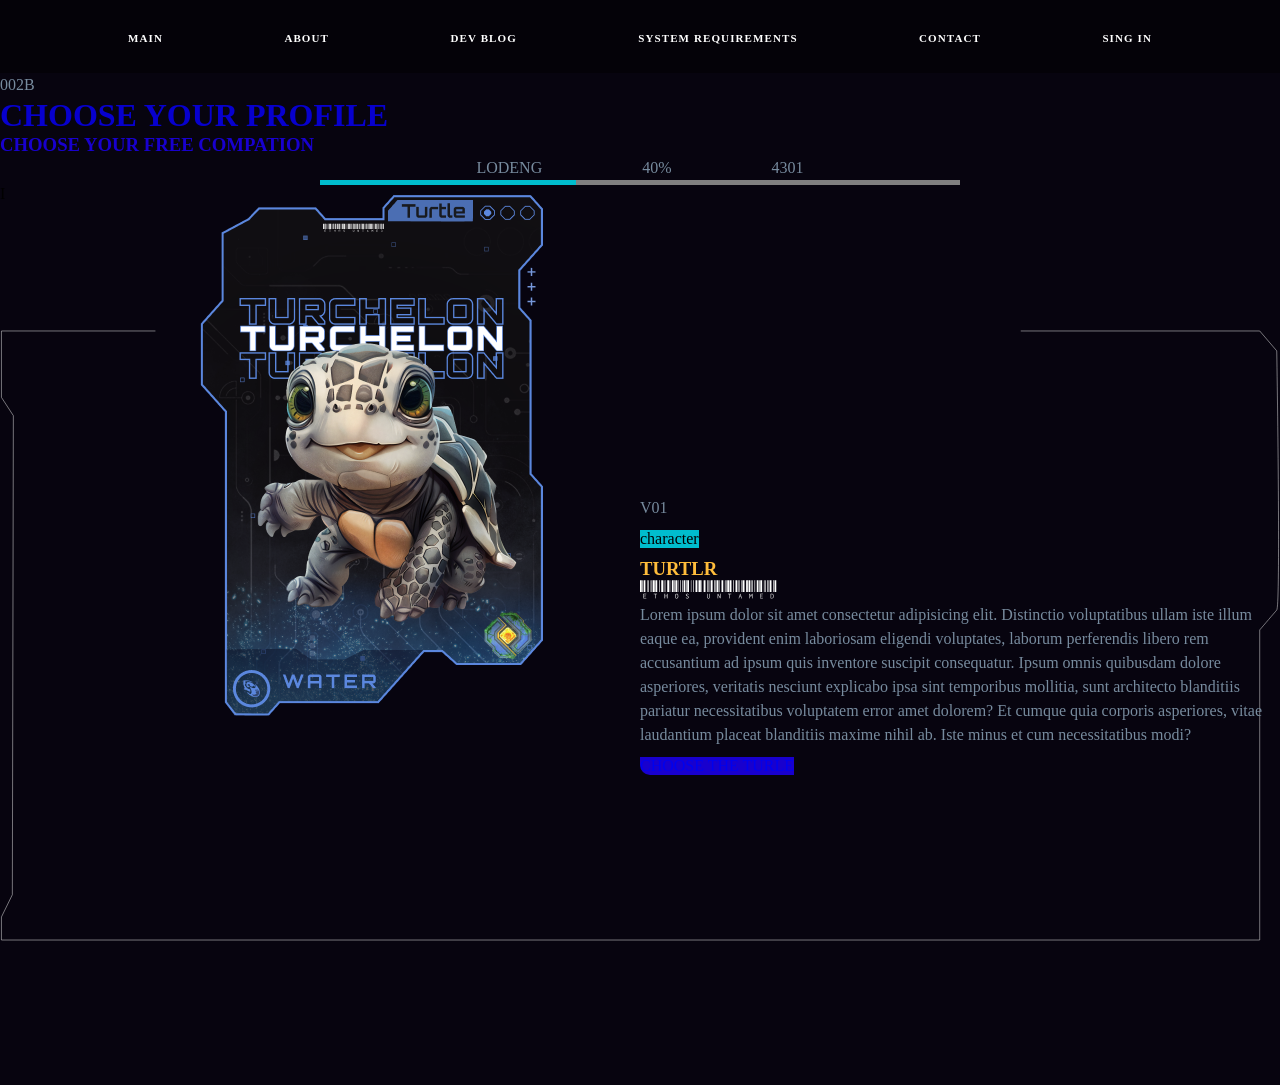
==== about.html @ 755e4f53 "bref 2" ====
<!DOCTYPE html>
<html lang="en">

<head>
    <meta charset="UTF-8">
    <meta http-equiv="X-UA-Compatible" content="IE=edge">
    <meta name="viewport" content="width=device-width, initial-scale=1.0">
    <link href="https://unpkg.com/aos@2.3.1/dist/aos.css" rel="stylesheet">
    <link rel="stylesheet" href="https://cdn.jsdelivr.net/npm/swiper@11/swiper-bundle.min.css" />

    <link rel="stylesheet" href="style.css">
    <title>Ethos</title>
</head>

<body>
    <header>
        <nav>
            <ul class="nav-ul">
                <li class="nav-links"><a href="./index.html">main</a></li>
                <li class="nav-links"><a href="./about.html">about</a></li>
                <li class="nav-links"><a href="./dev-blog.html">dev blog</a></li>
                <li class="nav-links"><a href="./System-requirements.html">System requirements</a></li>
                <li class="nav-links"><a href="./contact.html">Contact</a></li>
                <li class="nav-links"><a href="./sing-in.html">sing in</a></li>
            </ul>
        </nav>
    </header>
    <p class="story">002B</p>
    <h1 class="titre">CHOOSE YOUR PROFILE</h1>
    <h3 class="titre-2">CHOOSE YOUR FREE COMPATION </h3>
    <div class="box-box">
        <div class="linn">
            <p>LODENG</p>
            <p>40%</p>
            <p>4301</p>
        </div>
        <div class="full-line">
            <div class="semi-line"></div>
        </div>
    </div>

    <section>

        <div class="cadre">

        I
            <div class="img-2">
                <img src="assets/img/turchelon.png" alt="une image de free companion">

            </div>
        </div>
        <aside class="box">
            <div class="v01">
                <p>V01</p>
            </div>
            <div id="bottun-character">character</div>
            <div>
                <h1>TURTLR</h1>
                <div class="code-bar"></div>
                <img src="assets/img/ETHOS UNTAMED.png" alt="code bar">

                <p class="text-1">Lorem ipsum dolor sit amet consectetur adipisicing elit. Distinctio voluptatibus
                    ullam iste illum
                    eaque ea, provident enim laboriosam eligendi voluptates, laborum perferendis
                    libero rem accusantium
                    ad ipsum quis inventore suscipit consequatur. Ipsum omnis quibusdam dolore
                    asperiores, veritatis
                    nesciunt explicabo ipsa sint temporibus mollitia, sunt architecto blanditiis
                    pariatur necessitatibus
                    voluptatem error amet dolorem? Et cumque quia corporis asperiores, vitae
                    laudantium placeat
                    blanditiis maxime nihil ab. Iste minus et cum necessitatibus modi?
                </p>

            </div>
            <div class="bottum-dev-blog"><a href="./dev-blog.html">CHOOSE THE TURLE
                </a></div>

        </aside>

    </section>
</body>
---- style.css ----
:root {
    --body: #07040F;
    --text: #FFBD3B;
    --text-secondary: #1d85c7;
    --text-alt: #bebebe;
    --content: #1e1e1e;
    --bg-alt: #212121;
    --sidebar: #272727;
    --border: #434343;
    --text-green: #00ce79;
    --purple: #ab23ff;
    --input: #303030
}


@font-face {
    font-family: Orbitron;
    src: url(assets/Orbitron-VariableFont_wght.ttf) format('truetype')
}

@font-face {
    font-family: 'Blender Pro';
    src: url(assets/BLENDERPRO-BOLD.TTF) format('truetype')
}

* {
    margin: 0;
    padding: 0
}

html {
    margin: 0 !important;
    overflow: auto !important;
    scroll-behavior: smooth;
    position: static;
}

body {
    font-family: Orbitron;
    background-color: var(--body);
    overflow-x: hidden;
    overflow-y: hidden;
    -webkit-font-smoothing: antialiased;
    -moz-osx-font-smoothing: grayscale;
    align-items: center
}

img {
    max-width: 100%;
    height: auto
}

.column {
    display: flex;
    flex-direction: column
}

li {
    list-style: none
}

a {
    text-decoration: none;
    font-family: Hacen
}

h1,
h2,
h3,
h4,
h5,
h6 {
    font-family: Orbitron;
    color: var(--text);
    margin: 0
}

p {
    font-family: Orbitron;
    font-style: normal;
    font-weight: 400;
    line-height: 150%;
    font-size: 1rem;
    color: #778b9e
}

.hero {
    background: url('assets/img/Vector\ 1\ \(6\).svg') no-repeat center, url('assets/img/Group\ 361.png') no-repeat center;
    position: relative;
    width: 100%;
    height: 100vh;
    display: flex;
    align-items: center;
    justify-content: center;
    flex-direction: column;
    gap: 2rem
}

.hero-logo {
    width: 53.5rem;
    height: auto
}

.hero-socials {
    position: absolute;
    display: flex;
    gap: 1rem;
    flex-direction: column;
    left: 6%;
    align-items: center
}

.hero-socials>p {
    writing-mode: vertical-rl;
    text-orientation: mixed;
    color: rgba(255, 255, 255, .8);
    text-align: center;
    font-size: 18.471px;
    font-style: normal;
    font-weight: 400;
    line-height: normal;
    text-transform: uppercase
}

.hero-text>p {
    writing-mode: vertical-rl;
    text-orientation: mixed;
    color: rgba(255, 255, 255, .8);
    text-align: center;
    font-family: Orbitron;
    font-size: 11px;
    font-style: normal;
    font-weight: 600;
    line-height: normal;
    position: absolute;
    top: 9%;
    right: 5%
}

.hero-slogan {
    color: #fff;
    font-family: Orbitron;
    font-size: 24px;
    font-style: normal;
    font-weight: 500;
    line-height: normal;
    text-transform: uppercase;
    position: absolute;
    top: 53%
}

.logo-container {
    display: flex;
    flex-direction: column;
    align-items: center
}

.hero-play-button {
    width: 7.594rem;
    height: 5.031rem;
    background-color: transparent;
    border: 0 solid;
    background-image: url("assets/img/Group\ 361\ \(1\).svg");
    background-repeat: no-repeat;
    z-index: 2;
    background-size: contain;
    clip-path: polygon(0 0, 88.5% 0, 100% 16%, 100% 100%, 11% 100%, 0 83%)
}

.hero-play-button:hover {
    background-color: #778b9e
}

.call-to-action {
    display: flex;
    align-items: center;
    gap: 2rem
}

.cta-button {
    width: 134px;
    height: 49px;
    background: rgba(0, 0, 0, .4);
    color: rgba(255, 255, 255, .82);
    text-align: center;
    font-family: Orbitron;
    font-size: 8.6px;
    font-style: normal;
    font-weight: 800;
    position: relative;
    line-height: normal;
    letter-spacing: .688px;
    text-transform: uppercase;
    z-index: 2;
    border: .5px solid rgba(255, 255, 255, .22)
}

.cta-button::before {
    content: "";
    position: absolute;
    display: inline-block;
    width: 5px;
    height: 5px;
    background-color: rgba(255, 255, 255, .58);
    top: -3%;
    left: -2%
}

.cta-button::after {
    content: "";
    position: absolute;
    display: inline-block;
    width: 5px;
    height: 5px;
    background-color: rgba(255, 255, 255, .58);
    bottom: -3%;
    right: -2%;
    transition: 1s ease-in
}

.cta-button:hover {
    background-color: rgba(217, 217, 217, .21)
}

nav {
    width: 100%;
    height: 73px;
    background-color: rgba(0, 0, 0, .44);
    display: flex;
    align-items: center;
    justify-content: center
}

.nav-ul {
    display: flex;
    width: 80%;
    align-items: center;
    justify-content: space-between;
    color: #fff
}

.nav-links>a {
    color: #fff;
    text-align: right;
    font-family: Orbitron;
    font-size: 11px;
    font-style: normal;
    font-weight: 700;
    line-height: normal;
    letter-spacing: 1.1px;
    text-transform: uppercase
}

.footer-hr {
    width: 100%;
    color: #fff;
    background-color: #fff;
    height: .3px;
    border: none
}

footer {
    width: 100%;
    height: 17.5rem;
    background-color: #07040f;
    display: flex;
    flex-direction: column;
    align-items: center;
    justify-content: center;
    margin-top: 4rem
}

.up-footer {
    display: flex;
    width: 100%;
    flex-direction: column;
    height: 11.063rem;
    align-items: center;
    justify-content: center;
    gap: 1.875rem
}

.stores-wrapper {
    width: 100%;
    display: flex;
    align-items: center;
    justify-content: center;
    gap: 50px;
    flex-wrap: wrap
}

.sub-footer {
    width: 100%;
    height: 5rem;
    display: flex;
    align-items: center;
    justify-content: space-around
}

.terms-socials {
    display: flex;
    align-items: center;
    justify-content: space-around;
    gap: 5rem
}

.rights {
    color: #fff;
    text-align: center;
    font-family: "Blender Pro";
    font-size: 12px;
    font-style: normal;
    font-weight: 700;
    line-height: normal;
    text-transform: uppercase
}

.terms>ul {
    display: flex;
    align-items: center;
    gap: 5rem
}

.terms>ul>li {
    color: #fff;
    text-align: center;
    font-family: "Blender Pro";
    font-size: 12px;
    font-style: normal;
    font-weight: 700;
    line-height: normal;
    text-transform: uppercase
}

.socials {
    display: flex;
    align-items: center;
    gap: 2rem
}

.footer-desc {
    display: flex;
    align-items: center;
    justify-content: center;
    width: 90%
}

.footer-desc>p {
    color: #fff;
    width: 90%;
    text-align: center;
    font-family: "Blender Pro";
    font-size: 8px;
    font-style: normal;
    font-weight: 700;
    line-height: normal;
    text-transform: uppercase
}

.story-wrapper {
    display: flex;
    flex-direction: column;
    width: 100%;
    align-items: center;
    height: 100vh;
    justify-content: space-around;
    background-image: url('assets/img/Group\ 365\ \(1\).png');
    background-repeat: no-repeat;
    background-size: 100% 150%;
    object-fit: contain
}

.story-cointainer {
    display: flex;
    width: 90%;
    align-items: center;
    justify-content: space-around
}

.story-column {
    display: flex;
    flex-direction: column;
    align-items: flex-start
}

.story-content {
    margin-left: 2rem;
    display: flex;
    flex-direction: column;
    width: 25.688rem;
    height: 16.625rem;
    margin-top: 2rem;
    gap: 1rem
}

.story-title>h1 {
    color: #fff;
    text-align: center;
    font-family: Orbitron;
    font-size: 48px;
    font-style: normal;
    font-weight: 400;
    line-height: normal;
    letter-spacing: 3.84px;
    text-transform: uppercase
}

.story-slider {
    width: 34.375rem
}

.swiper-slide{
    display: flex;
    justify-content: center;
}

.story-slogan {
    position: relative
}

.story-pagination {
    color: #537dd8;
    font-family: "Blender Pro";
    font-size: 13px;
    font-style:normal;
    font-weight: 700;
    line-height: normal;
    text-transform: uppercase
}

.story-pagination::before {
    content: "";
    width: 6px;
    height: 6px;
    background-color: #537dd8;
    display: inline-block;
    margin-right: .3rem;
    margin-bottom: .09rem
}

mark {
    background-color: #537dd8;
    color: #fff
}

.story-slogan>svg {
    position: absolute;
    right: 0;
    bottom: 0
}

.story-slogan>h2 {
    width: 16.813rem;
    color: #fff;
    font-family: "Blender Pro";
    font-size: 20px;
    font-style: normal;
    font-weight: 700;
    line-height: normal;
    text-transform: uppercase
}

.story-p {
    color: #fff;
    font-family: Orbitron;
    font-size: 12px;
    font-style: normal;
    font-weight: 700;
    line-height: 189%;
    text-transform: capitalize
}

.story-button {
    position: relative;
    width: 134px;
    height: 49px;
    background: rgba(83, 125, 216, .12);
    color: rgba(255, 255, 255, .82);
    text-align: center;
    font-family: Orbitron;
    font-size: 8.5px;
    font-style: normal;
    font-weight: 800;
    line-height: normal;
    letter-spacing: .68px;
    border: none;
    text-transform: uppercase
}

.story-button::before {
    content: "";
    position: absolute;
    display: inline-block;
    width: 5px;
    height: 5px;
    background-color: rgba(255, 255, 255, .58);
    top: -3%;
    left: -2%
}

.story-button::after {
    content: "";
    position: absolute;
    display: inline-block;
    width: 5px;
    height: 5px;
    background-color: rgba(255, 255, 255, .58);
    bottom: -3%;
    right: -2%;
    transition: 1s ease-in
}

.story-button:hover {
    background-color: rgba(83, 125, 216, .25)
}

.story-character {
    width: auto;
    height: auto
}

.teaser-wrapper {
    height: 26.313rem;
    width: 100%;
    display: flex;
    align-items: center;
    justify-content: center;
    background-image: url('assets/img/Frame\ 1\ \(3\).png');
    background-repeat: no-repeat;
    background-size: 100% 100%;
    object-fit: contain
}

.teaser-container {
    display: flex;
    flex-direction: column;
    align-items: center;
    justify-content: center;
    gap: 1rem
}

.teaser-cta>p {
    color: rgba(255, 255, 255, .83);
    font-size: 32px;
    font-style: normal;
    font-weight: 400;
    line-height: normal;
    letter-spacing: 5.76px;
    text-transform: uppercase;
    width: 34.625rem;
    height: auto;
    --s: 20px;
    --t: 1px;
    --g: 10px;
    padding: calc(var(--g) + var(--t));
    outline: var(--t) solid #fff;
    outline-offset: calc(-1*var(--t));
    mask: conic-gradient(at var(--s) var(--s), #0000 75%, #000 0) 0 0/calc(100% - var(--s)) calc(100% - var(--s)), linear-gradient(#000 0 0) content-box;
    transition: .4s
}

.news-papper-wrraper {
    height: 329px;
    width: 100%;
    display: flex;
    align-items: center;
    justify-content: center;
    background-image: url('assets/img/Rectangle\ 117.png');
    background-repeat: no-repeat;
    background-size: 100% 100%;
    object-fit: contain
}

.news-papper-title {
    color: #fff;
    width: 501px;
    text-align: center;
    font-family: Orbitron;
    font-size: 32px;
    font-style: normal;
    font-weight: 700;
    line-height: 120%
}

.profile-setup-wrraper {
    display: flex;
    flex-direction: column;
    align-items: center;
    height: 1198px;
    gap: 106px
}

.profile-setup-cta {
    width: 973.22px;
    margin-top: 88px
}

.profile-setup-cta>p {
    color: rgba(255, 255, 255, .83);
    text-align: center;
    font-family: Orbitron;
    font-size: 30.508px;
    font-style: normal;
    font-weight: 400;
    line-height: normal;
    letter-spacing: 5.492px;
    text-transform: uppercase
}

.profile-setup-cta>p>span {
    color: #fff;
    font-size: 30.508px;
    font-style: normal;
    font-weight: 400;
    line-height: normal;
    letter-spacing: 5.492px;
    text-transform: uppercase;
    background-color: rgba(255, 234, 49, .51)
}

.profile-setup-container {
    display: flex;
    flex-direction: column;
    align-items: flex-start;
    width: 1309px;
    height: 819px
}

.profile-setup-cta::before {
    display: inline-block;
    content: url('assets/img/Group\ 371.png');
    transform: translateY(-1rem) translateX(5%)
}

.profile-setup-cta::after {
    display: inline-block;
    content: url('assets/img/Group\ 371.png');
    transform: translateY(1rem) translateX(5%)
}

.profile-setup-title>h1 {
    width: 553px;
    color: #fff;
    font-family: Orbitron;
    font-size: 40px;
    font-style: normal;
    font-weight: 400;
    line-height: normal;
    text-transform: uppercase
}

.profile-setup-slogan>h1 {
    color: #fff;
    margin-left: 2rem;
    margin-top: .5rem;
    font-family: Orbitron;
    font-size: 14px;
    font-style: normal;
    font-weight: 400;
    line-height: normal;
    text-transform: uppercase
}

.profile-setup-slogan>h1>span {
    color: #000;
    font-size: 14px;
    font-style: normal;
    font-weight: 700;
    line-height: normal;
    text-transform: uppercase;
    background-color: rgba(255, 234, 49, 1);
    clip-path: polygon(0 0, 97% 0, 100% 20%, 100% 100%, 0 100%)
}

.profile-setup-card {
    margin-top: 130px;
    height: 619px;
    position: relative;
    display: flex;
    align-items: center;
    justify-content: space-around
}

.profile-setup-card-shape {
    position: absolute
}

.character-slider {
    width: 40%
}

.character-info {
    width: 50%;
    display: flex;
    flex-direction: column;
    gap: 1rem
}

.character-info-title>h1 {
    color: #fff;
    font-family: Orbitron;
    font-size: 48px;
    font-style: normal;
    font-weight: 400;
    line-height: normal;
    letter-spacing: 3.84px;
    text-transform: uppercase
}

.character-info-title::before {
    content: "";
    display: inline-block;
    width: 123px;
    height: 14.5px;
    background-color: rgba(255, 234, 49, 1);
    clip-path: polygon(0 0, 80% 1%, 100% 100%, 100% 100%, 0 100%)
}

.character-info-title::after {
    display: inline-block;
    content: url('assets/img/ETHOS\ UNTAMED.png')
}

.character-info-text {
    color: #fff;
    font-family: "Blender Pro";
    font-size: 12px;
    font-style: normal;
    font-weight: 700;
    line-height: 189%;
    text-transform: capitalize
}

.character-info-input {
    display: flex;
    gap: 22px
}

.character-info-input>input[type=text] {
    width: 196px;
    height: 29px;
    background-color: transparent;
    border: 1px solid rgba(255, 255, 255, .6)
}

.character-info-button {
    width: 105.841px;
    height: 38.703px;
    background: rgba(255, 234, 49, .28);
    border: none;
    background-image: url(assets/img/Exclude.png);
    background-repeat: no-repeat;
    background-size: 100% 100%
}

.section-number {
    color: #ffea31;
    font-family: "Blender Pro";
    font-size: 13px;
    font-style: normal;
    font-weight: 700;
    line-height: normal;
    text-transform: uppercase
}

.profile-setup-container>.section-number::before {
    content: "";
    width: 6px;
    height: 6px;
    background-color: rgba(255, 234, 49, 1);
    display: inline-block;
    margin-right: .3rem;
    margin-bottom: .09rem
}
.story-1{
    color: #1800ce;
    
}

.cadre{
    position: relative;
     /* display: flex; */
     width: 100%;
}
section{
    height: 100vh;
    background-image: url("./assets/img/Vector\ 47.svg");
    background-position: center;
    background-repeat: no-repeat;
    background-size: contain;
    display: flex;
    border-top: 50px;
    position: relative;
}
aside{
    width: 100%;
}
.titre{
     text-align:left;
     color: #0700ce;
}
#bottun-character{
    background-color:#00bdce;
    background-size: contain;
    width:min-content;

}
.bottum-dev-blog {
    background-color: #1800ce;
    width: max-content;
    border-radius: 0px 0px 0px 10px ;
}
.img-2:hover{
    margin-left: 40px;
    transform: translate(translateX);
}
.img-2 {
    position: absolute;
    top: 100px;
}
.text-1:hover{
    text-decoration: underline;
}
.ligne{
    position: absolute;
    top: 10px;
    left: 400px;
    display: inline-block;
    background-color: #1800ce;
    width: 800px;
    height: 5px;
    justify-content: center;
    top: 20px;
    }
.box{

    display: flex;
    justify-content: center;
    flex-direction: column;
    gap: 10px;
}
.line{
    justify-content: center;
    width: 800px;
    height: 5px;
    background-color: #212121;
}
.linn{
    font-size: xx-large;
    width: min-content;
}
.mots{
    position: relative;
    font-size: xx-large;
    margin-right: 850px;
    margin-left: 200px;
    font-style: italic;
    color:#1800ce;
}
.porcentage{
    font-style: italic ;
    color: #1800ce;
}
.line-1{
    width: 900;
    height: 6px;
    color: #434343;
}
.linn{
    display: flex;
    justify-content: space-evenly;
    gap: 100px;
}
.box-box{
    width: 100%;
    display: flex;
    flex-direction: column;
    align-items: center;
}
.full-line{
    width: 50%;
    height: 5px;
    background-color:grey;

}
.semi-line{
    width: 40%;
    height: 5px;
    background-color:#00bdce;
}
.analyse{
    text-align: center;
}
.analyse{
    display: flex;
    justify-content: center;
    width: 60;
}

.titre-2{
    color: #1800ce;
}
.tittre{
    color: #00bdce;
}
.tiitle{
    color:#110095;
}
.titre-dens-le-cadre{
    font-size: large;
    position: absolute;
    top: 30px;
    left: 150PX;
    color: #1800ce;
    
}
.img-2{
    display: flex;
    flex-direction: column;
    position: absolute;
    top: 10px;
    left: 200px;

}
.deux-images{
    position: absolute;
    bottom: 300px;
    left: 90px;
    display: flex;
    align-content: center;
    gap: 80px;
}
.image-petit{
    width: 200px;
    height: 50px;
}
.dernier-image{
    position: absolute;
    bottom: 100px;
    display: flex;
    left: 200px;
    gap: 200px;
}

.les-images{
    align-items: center;
    height: 100vh;
    gap: 40px;
    display: flex;
    position: absolute;
    left: 240px;
    flex-direction: row;
    
}

.button-1{
    position:absolute;
    bottom: 20px;
    display: flex;
    display: block;
    margin: 20px;
    border: #0030ce;
    padding: 10px;
    display: flex;
    gap: 30px;
    border:2px solid #1800ce;
}
.titreE{
    color:#0030ce;
}

.mon-cadre{
    position: relative;
    left:7%;
    top: 100px; 
}

.pourcentage{
    font-size: xx-large;
    font-family: 'Courier New', Courier, monospace;
    color: blueviolet;
    font-style: italic;
    text-align: center;
}
.lignee-ligne{
    height: 4px;
    width: 500px;
    background-color: #ab23ff;
    margin-left:500px;

}
.titrre{
    position: relative;
    font-size: 20px;
    font-family:'Courier New', Courier, monospace;
    font-weight: 100;
    left: -360px;
    top: 20px;
}

.im-1{
    box-shadow: 12px 15px 20px 12px #ab23ff;
    position: absolute;
    left: 100px;
    top: 40px;
    justify-items: center;
    top: 200px;
    padding-top: 4px  #ab23ff;
    margin: 5px;
    border: 4px  #ab23ff;
}
.im-2{
    box-shadow: 12px 15px 20px 12px #ab23ff;
    position: relative;
    left: -600px;
    top: 200px;
    width:  260px;
    
}
.im-3{
    box-shadow: 12px 15px 20px 12px #ab23ff;
    position: relative;
    left: 100px;

}
.image-im{
    
    box-shadow: 12px 15px 20px 12px #ab23ff;
}


.tableau{
    width: 100vw;
    height: 80vh;
    display: flex;
    flex-direction: row; 
    align-items: center;
    align-content: center;
    justify-content: center;
    margin: 4px;
     border: 3px dotted #0700ce;
     width: 400px;
     height: 500px;
}

.hello .tableau img{
    margin: 10px;
    height: 70px;
    width: 100px;
    border: 5px dotted #eed705;
    


}
.hello{
    display: flex;
    align-items: center;
    justify-content: center;

}
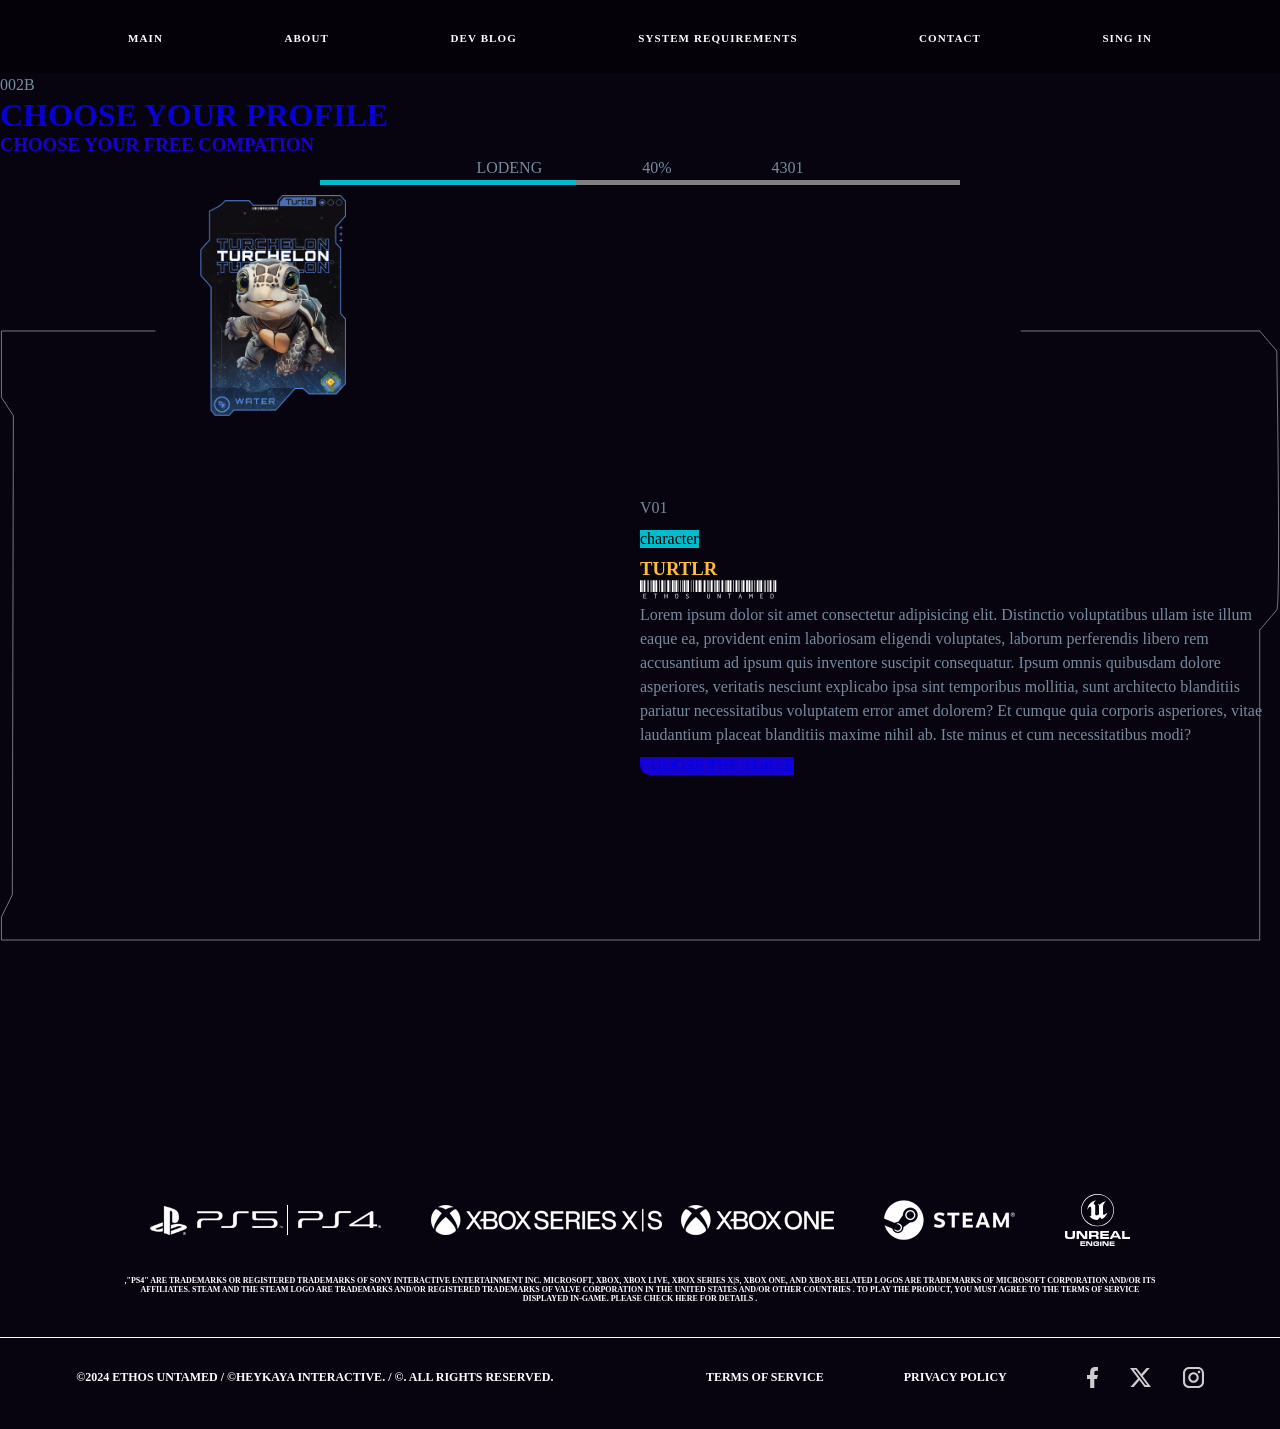
==== commit d0beaf11: "des miodification dans dans  la page dev-blog" ====
--- a/about.html
+++ b/about.html
@@ -42,11 +42,9 @@
     <section>
 
         <div class="cadre">
-
-        I
+            
             <div class="img-2">
                 <img src="assets/img/turchelon.png" alt="une image de free companion">
-
             </div>
         </div>
         <aside class="box">
@@ -79,4 +77,59 @@
         </aside>
 
     </section>
+    <footer>
+        <div class="up-footer">
+            <div class="stores-wrapper">
+                <img src="./assets/img/img_pf_ps 1.svg" alt="">
+                <img src="./assets/img/img_pf_xbox 1.svg" alt="">
+                <img src="./assets/img/img_pf_steam 1.svg" alt="">
+                <svg xmlns="http://www.w3.org/2000/svg" width="65" height="52" viewBox="0 0 65 52" fill="none">
+                    <path
+                        d="M20.428 51.9396H15.3486V47.3736H20.348V48.3849H16.7075V49.1625H20.1535V50.1163H16.7098V50.9027H20.428V51.9396ZM49.6506 51.9396H44.6512V47.446H49.5726V48.4363H45.991V49.2011H49.3825V50.139H45.991V50.9137H49.6506V51.9396ZM27.318 51.9396H25.2603L22.5545 48.5246H22.5281V51.9396H21.1834V47.3736H23.2712L25.9439 50.7928H25.97V47.3736H27.318V51.9396ZM43.6008 51.9396H41.5462L38.8403 48.5246H38.8139V51.9396H37.4631V47.3736H39.551L42.2236 50.7928H42.2497V47.3736H43.6005L43.6008 51.9396ZM31.495 51.998L31.2858 52L31.1271 51.9995L30.974 51.998L30.8267 51.9955L30.6845 51.992L30.5485 51.9876L30.4179 51.9823L30.2928 51.9759L30.1734 51.9684C29.9036 51.955 29.6357 51.9158 29.3736 51.8515C29.1815 51.8046 29.0004 51.7215 28.8407 51.6068C28.7009 51.5 28.591 51.3603 28.5213 51.2007C28.4373 51.0074 28.3838 50.8028 28.3626 50.5938C28.3377 50.3484 28.3245 50.102 28.323 49.8554V49.6162C28.321 49.3324 28.3349 49.0487 28.3646 48.7664C28.3845 48.5564 28.437 48.3505 28.5202 48.1561C28.5912 47.9972 28.7013 47.858 28.8407 47.7512C29.0006 47.6373 29.1821 47.5557 29.3746 47.5114C29.61 47.454 29.85 47.4169 30.0919 47.4002L30.1724 47.3955C30.2118 47.393 30.2519 47.3905 30.2928 47.3886L30.4185 47.3826L30.4832 47.3798L30.6168 47.3751L30.7559 47.3714L30.9004 47.3689L30.9745 47.3677L31.1269 47.3662L31.2848 47.3657H31.4869L31.638 47.3662L31.7835 47.3677L31.9236 47.3701L31.9917 47.3714L32.1237 47.3751L32.2499 47.3798L32.3111 47.3823L32.4294 47.3886C32.6627 47.4 32.8948 47.4278 33.1241 47.4719C33.2917 47.5025 33.4537 47.5579 33.6045 47.636C33.7256 47.6992 33.8297 47.79 33.9076 47.9006C33.9851 48.0175 34.0371 48.1486 34.0605 48.2861C34.0869 48.4374 34.1011 48.5905 34.1029 48.744V48.9852H32.7884V48.9298C32.791 48.8402 32.7739 48.7509 32.7389 48.6681C32.6978 48.5906 32.6291 48.5305 32.5459 48.499C32.4308 48.4553 32.3102 48.4266 32.1874 48.4137L32.1412 48.4097C32.0833 48.4043 32.0193 48.3998 31.949 48.3958L31.8617 48.3918L31.7685 48.3886L31.6694 48.3861L31.5646 48.3846L31.4536 48.3839H31.2794L31.1657 48.3846L31.005 48.3866L30.9047 48.3888L30.8095 48.3916L30.7198 48.3951L30.6772 48.3968C30.5237 48.402 30.3711 48.4209 30.2212 48.4533C30.1171 48.4751 30.0188 48.5179 29.933 48.5791C29.8593 48.6363 29.8037 48.7129 29.773 48.7999C29.7397 48.8979 29.7184 48.9995 29.7095 49.1024L29.7062 49.1466C29.7042 49.174 29.7024 49.2028 29.7009 49.2324L29.6966 49.325L29.6935 49.4242L29.6918 49.5296L29.6913 49.5851V49.7791L29.6925 49.886L29.6951 49.986L29.6986 50.0798C29.7002 50.1101 29.7017 50.1392 29.7037 50.1671L29.7062 50.2083C29.7128 50.324 29.7352 50.4384 29.773 50.5481C29.804 50.6346 29.8593 50.7105 29.933 50.7669C30.0188 50.8281 30.1171 50.8709 30.2212 50.8928C30.3496 50.9204 30.4802 50.9383 30.6114 50.946L30.7198 50.9512L30.8095 50.9547L30.9047 50.9577L31.005 50.9599L31.1109 50.9612L31.2218 50.9619H31.5653L31.6715 50.9617L31.7715 50.9604C31.8365 50.9592 31.8975 50.9572 31.9543 50.954L32.0942 50.944L32.1849 50.937C32.2578 50.9311 32.323 50.9244 32.3809 50.9157C32.4665 50.9037 32.5503 50.8808 32.6297 50.8473C32.6863 50.8224 32.7361 50.7843 32.7744 50.7363C32.8092 50.6904 32.8324 50.6371 32.842 50.5807C32.8532 50.5113 32.8585 50.4411 32.8582 50.3707V50.2439H31.0695V49.3625H34.1565V50.3767C34.1587 50.57 34.144 50.7632 34.113 50.9542C34.0881 51.1055 34.0346 51.2509 33.9554 51.383C33.8792 51.5036 33.7751 51.6053 33.652 51.6802C33.5006 51.7686 33.3356 51.8324 33.1634 51.8692C32.9598 51.9144 32.7531 51.9453 32.5449 51.9622L32.4558 51.9684C32.3969 51.9726 32.3357 51.9764 32.273 51.9799L32.144 51.9858L32.0775 51.9883L31.9404 51.9925C31.8703 51.9945 31.7982 51.9958 31.724 51.9968L31.5727 51.998H31.495ZM36.4721 51.9508H35.1061V47.4184H36.4721V51.9508ZM5.22357 44.9804L4.87521 44.9819L4.6797 44.9814L4.58322 44.9806L4.39507 44.9786C4.30214 44.9771 4.21099 44.9754 4.12161 44.9734L3.9454 44.9687L3.77427 44.963L3.60771 44.956L3.44622 44.9483C3.41998 44.9468 3.39375 44.9454 3.36751 44.9438L3.21339 44.9344C3.18825 44.9328 3.16311 44.9311 3.13798 44.9294C2.70443 44.9045 2.27366 44.8452 1.84991 44.7521C1.53447 44.6854 1.23173 44.5704 0.952861 44.4113C0.724273 44.2764 0.530241 44.0921 0.385634 43.8724C0.23643 43.6368 0.135125 43.3752 0.0872944 43.1019C0.0250005 42.7574 -0.00407289 42.4079 0.000458363 42.0581V36.9075H2.39683V41.2971C2.39683 41.4224 2.39886 41.5396 2.40318 41.6485L2.408 41.7547C2.41155 41.8236 2.41638 41.889 2.42196 41.9507L2.42628 41.9964C2.43986 42.1664 2.47976 42.3334 2.5446 42.4916C2.59919 42.6227 2.68806 42.7376 2.80232 42.8244C2.93612 42.9186 3.08771 42.986 3.24818 43.0226C3.44683 43.0718 3.64958 43.1034 3.854 43.1171L3.98577 43.1245L4.09952 43.1295L4.21886 43.134L4.34353 43.1377L4.47378 43.1405L4.60962 43.1427L4.7513 43.1439L4.89857 43.1442H5.10068L5.24769 43.1439L5.38886 43.1425L5.45742 43.1415L5.59046 43.1387L5.65495 43.137L5.77988 43.1328L5.84005 43.1303L5.9566 43.125L6.01246 43.1218L6.0673 43.1186C6.29754 43.1073 6.52629 43.0758 6.75082 43.0246C6.91185 42.9892 7.06372 42.9218 7.19693 42.8264C7.3097 42.7383 7.39799 42.6239 7.45363 42.4936C7.51915 42.3355 7.5594 42.1685 7.57296 41.9984C7.59175 41.8002 7.6014 41.5692 7.6014 41.305V36.9065H9.99879V42.0569C10.0022 42.4054 9.97513 42.7537 9.91779 43.0977C9.87342 43.3716 9.77483 43.6343 9.62758 43.8712C9.48527 44.0906 9.29326 44.275 9.06644 44.4101C8.78847 44.5693 8.48645 44.6843 8.17168 44.7508C7.78173 44.8364 7.38581 44.8934 6.9872 44.9212L6.80236 44.9331L6.64671 44.9423L6.48624 44.9508L6.40398 44.9545L6.23615 44.9612L6.06298 44.9669L5.88525 44.9719L5.70244 44.9754L5.609 44.9769L5.41857 44.9794L5.22357 44.9804ZM22.3216 44.8839H18.7382L14.0202 38.9115H13.9737V44.8839H11.6238V36.8958H15.2638L19.9242 42.8741H19.9699V36.8958H22.3199V44.8799L22.3216 44.8839ZM26.3999 40.929H29.3868L29.5085 40.9285L29.6247 40.9275L29.7362 40.9258L29.8426 40.9233L29.8936 40.9215L29.9927 40.9181L30.0861 40.9136L30.175 40.9086L30.2174 40.9056L30.2986 40.8994L30.3748 40.8922C30.5702 40.881 30.7607 40.828 30.9329 40.7368C31.056 40.6641 31.1451 40.5472 31.1817 40.4109C31.2251 40.2294 31.2449 40.0436 31.2401 39.8573V39.7196C31.2445 39.5356 31.2249 39.3519 31.1817 39.1729C31.164 39.1055 31.1326 39.0424 31.0893 38.9872C31.046 38.9321 30.9918 38.8861 30.9298 38.8521C30.7555 38.7643 30.5644 38.7133 30.3687 38.7024L30.2925 38.6954L30.2115 38.6892C30.1974 38.6881 30.1833 38.6871 30.1691 38.6862L30.0808 38.6812L29.9876 38.6768L29.8896 38.673L29.7865 38.6703L29.6786 38.6678L29.5656 38.6666L29.4475 38.6658H26.3999V40.929ZM33.654 44.8839H31.2858V44.236C31.2876 44.035 31.2782 43.8338 31.2574 43.6339C31.2435 43.4855 31.2021 43.3407 31.1352 43.2069C31.0752 43.0927 30.9856 42.996 30.8752 42.9266C30.739 42.8462 30.5889 42.7908 30.4324 42.7632C30.209 42.72 29.9825 42.6942 29.755 42.6861L29.7004 42.6833L29.5872 42.6784C29.5677 42.6777 29.5482 42.677 29.5288 42.6764L29.4074 42.6727L29.281 42.6697L29.1489 42.6674C29.1263 42.6671 29.1037 42.6669 29.0811 42.6667L28.9415 42.6654H28.8696L26.3999 42.6652V44.8836H24.0258V36.8958H30.3484C30.8604 36.8876 31.3722 36.9223 31.8782 36.9995L31.9866 37.0169C32.3514 37.0715 32.6979 37.2099 32.9976 37.4208C33.2454 37.6116 33.425 37.8745 33.5105 38.1716C33.6131 38.5479 33.6606 38.9369 33.652 39.3264V39.6066C33.6553 39.8828 33.6302 40.1586 33.577 40.4299C33.5344 40.645 33.4518 40.8507 33.3333 41.0367C33.2217 41.2063 33.0737 41.35 32.8996 41.4577C32.6979 41.578 32.4766 41.6635 32.2453 41.7104V41.7559C32.4851 41.7904 32.7207 41.8492 32.9481 41.9313C33.1202 41.993 33.2701 42.1024 33.3798 42.2461C33.4939 42.4099 33.5674 42.5975 33.5943 42.794C33.637 43.08 33.6563 43.3693 33.652 43.6585V44.8796L33.654 44.8839ZM44.068 44.8839H35.2102V36.8958H43.9283V38.6616H37.5832V40.0195H43.5926V41.6875H37.5834V43.0634H44.068V44.8839ZM52.0762 41.7895L50.4151 38.5855H50.3565L48.7071 41.7895H52.0762ZM56.2707 44.8896H53.6859L52.9389 43.4566H47.8557L47.1207 44.8896H44.5552L48.9325 36.9067H51.8741L56.2707 44.8896ZM65 44.8896H57.1492V36.9067H59.5458V43.0365H65V44.8896ZM32.5 1.55126e-07C34.6654 -0.000293812 36.8097 0.417222 38.8103 1.2287C40.811 2.04019 42.6289 3.22974 44.1602 4.72944C45.6915 6.22913 46.9062 8.00959 47.7349 9.96915C48.5636 11.9287 48.9902 14.029 48.9902 16.15C48.9907 25.0702 41.6089 32.3018 32.5023 32.3022C23.3957 32.3027 16.0128 25.0722 16.0121 16.152C16.0115 7.32131 23.2466 0.145491 32.2275 0.00248718L32.5 1.55126e-07ZM38.5567 1.82498C32.6414 -0.575 25.8326 0.751828 21.3055 5.18645C16.7783 9.62131 15.4243 16.2905 17.8747 22.0848C20.3252 27.8786 26.0975 31.6561 32.5002 31.6556C41.2422 31.6551 48.3288 24.7133 48.3288 16.1503C48.3288 9.87897 44.4719 4.22496 38.5567 1.82498ZM31.0047 6.37624C29.6245 7.14722 28.8478 8.40491 28.8478 9.46065C28.8478 10.7365 29.4409 10.9372 29.8654 10.8514L29.9165 10.8397C29.9248 10.8375 29.9331 10.8352 29.9414 10.8327L29.9893 10.8173C29.997 10.8145 30.0046 10.8116 30.0122 10.8086L30.0566 10.7902C30.0636 10.787 30.0706 10.7837 30.0775 10.7803L30.1171 10.7596L30.1534 10.7377L30.1861 10.7154C30.1912 10.7114 30.1963 10.7076 30.2009 10.7037V20.5011C30.2532 20.6242 30.3209 20.7403 30.403 20.8468C30.5412 21.034 30.7232 21.186 30.9338 21.2901C31.1445 21.3941 31.3775 21.4472 31.6133 21.4449C32.044 21.4449 32.5271 21.2469 32.9463 21.0136L33.0644 20.9465L33.1787 20.8778L33.2878 20.8092L33.3919 20.7411L33.49 20.6744L33.5814 20.6102L33.7429 20.4921L33.8711 20.3934L33.9615 20.321L34.0148 20.2762V12.3431C34.0148 11.5358 33.394 10.5604 32.7722 10.2276L32.858 10.2162L32.9585 10.2075L33.055 10.2023L33.168 10.1998H33.2089L33.2952 10.2018L33.3404 10.2038L33.4343 10.2095C33.4826 10.2132 33.5329 10.2182 33.5842 10.2244L33.6888 10.2393C34.0252 10.2923 34.4091 10.4102 34.7577 10.6544L34.8128 10.6942C34.9796 10.4939 35.1571 10.3024 35.3445 10.1205C36.7963 8.7235 38.1908 8.02887 39.4555 7.64089L39.6444 7.58493C39.6755 7.57601 39.7066 7.56722 39.7378 7.55857L39.9237 7.50883C39.9851 7.49316 40.0463 7.47774 40.1073 7.46332L40.2886 7.42104L40.4678 7.38199L40.6448 7.34618L40.9063 7.29718L40.9919 7.28201L40.886 7.36807L40.7339 7.49888L40.6374 7.58543L40.5295 7.68566L40.4112 7.79907L40.2837 7.92541L40.1946 8.01668L40.1024 8.11318L40.008 8.21515L39.9113 8.32259L39.813 8.435L39.7135 8.55264L39.6129 8.675L39.5626 8.73817L39.4616 8.86749C39.3946 8.95578 39.3273 9.04681 39.261 9.14107L39.162 9.28432C39.129 9.33282 39.0967 9.38206 39.0645 9.43205L38.9688 9.58376C38.4482 10.4313 38.0323 11.4664 38.0323 12.6105L38.0379 14.1783L38.092 20.4192C38.7456 21.034 39.5857 20.7572 40.4691 20.1198L40.5872 20.0328L40.6463 19.9877L40.7649 19.8947L40.8246 19.8467L40.9436 19.7487L41.003 19.6982L41.1224 19.5955L41.242 19.4898L41.4212 19.3269L41.6002 19.1596L41.7762 18.9912L41.9514 18.8203L42.0674 18.7052L42.2985 18.4739L42.2792 18.5614L42.2571 18.6544L42.219 18.8037L42.1898 18.9091L42.1576 19.0193L42.122 19.1337L42.0834 19.2528L42.0413 19.3757L41.9958 19.5025L41.9468 19.6328L41.8943 19.7666L41.8376 19.9037L41.7775 20.0439L41.7457 20.1151L41.6797 20.2593L41.6091 20.4061L41.5345 20.5548L41.4956 20.6301L41.4144 20.7821C41.4007 20.8077 41.3864 20.8333 41.3722 20.8589L41.2846 21.0134C40.4584 22.438 39.0518 24.0476 36.7179 25.1277L35.1 23.345L32.3697 26.0349C30.8152 26.0144 29.2866 25.6421 27.9034 24.9472C26.5201 24.2522 25.3197 23.2533 24.3958 22.0286C24.6863 22.1171 24.9861 22.1723 25.2895 22.193C25.7364 22.2009 26.2209 22.0405 26.2209 21.3016V14.0465C26.2275 13.8598 26.1894 13.6742 26.1096 13.5045C26.0297 13.3349 25.9104 13.186 25.7611 13.0697C25.6119 12.9534 25.4368 12.8731 25.2501 12.8351C25.0634 12.7971 24.8702 12.8025 24.686 12.851C24.0637 12.9902 23.5028 13.8105 23.0935 14.6071L23.0186 14.756L22.9475 14.9033L22.88 15.048L22.8165 15.1893L22.7571 15.3256L22.702 15.4564L22.6512 15.5805L22.5631 15.8041L22.494 15.9883L22.4107 16.2254C22.3967 14.7979 22.7003 13.3846 23.3003 12.0837C23.9003 10.7827 24.7824 9.6254 25.8852 8.69216C27.5374 7.32056 29.1563 6.73611 30.4723 6.4705L30.6538 6.43543C30.6838 6.42971 30.7135 6.42449 30.7432 6.41926L30.9184 6.38992L31.0047 6.37624Z"
+                        fill="white" />
+                </svg>
+
+            </div>
+
+            <div class="footer-desc">
+                <p>,"PS4" are trademarks or registered trademarks of Sony Interactive Entertainment Inc. Microsoft,
+                    Xbox,
+                    Xbox Live, Xbox Series X|S, Xbox One, and Xbox-related logos are trademarks of Microsoft Corporation
+                    and/or its affiliates. STEAM and the STEAM logo are trademarks and/or registered trademarks of Valve
+                    Corporation in the United States and/or other countries . To play the product, you must agree to the
+                    Terms of Service displayed in-game. Please check here for details .</p>
+            </div>
+        </div>
+        <hr class="footer-hr">
+        <div class="sub-footer">
+            <div class="rights">
+                ©2024 ETHOS untamed / ©Heykaya Interactive. / ©. All rights reserved.
+            </div>
+            <div class="terms-socials">
+                <div class="terms">
+                    <ul>
+                        <li>Terms of Service</li>
+                        <li>Privacy Policy</li>
+                    </ul>
+                </div>
+                <div class="socials">
+                    <svg xmlns="http://www.w3.org/2000/svg" width="11" height="21" viewBox="0 0 11 21" fill="none">
+                        <path
+                            d="M7.33333 12.075H9.95238L11 7.875H7.33333V5.775C7.33333 4.6935 7.33333 3.675 9.42857 3.675H11V0.147C10.6585 0.10185 9.36886 0 8.00695 0C5.16267 0 3.14286 1.73985 3.14286 4.935V7.875H0V12.075H3.14286V21H7.33333V12.075Z"
+                            fill="white" fill-opacity="0.8" />
+                    </svg>
+                    <svg xmlns="http://www.w3.org/2000/svg" width="21" height="19" viewBox="0 0 21 19" fill="none">
+                        <path
+                            d="M16.5385 0H19.7589L12.7239 8.04861L21 19H14.5194L9.44475 12.3574L3.6372 19H0.4137L7.93905 10.3919L0 0H6.6444L11.2329 6.07156L16.5385 0ZM15.4087 17.0704H17.1937L5.6742 1.82822H3.759L15.4087 17.0704Z"
+                            fill="white" fill-opacity="0.8" />
+                    </svg>
+                    <svg xmlns="http://www.w3.org/2000/svg" width="21" height="21" viewBox="0 0 21 21" fill="none">
+                        <path
+                            d="M6.09 0H14.91C18.27 0 21 2.73 21 6.09V14.91C21 16.5252 20.3584 18.0742 19.2163 19.2163C18.0742 20.3584 16.5252 21 14.91 21H6.09C2.73 21 0 18.27 0 14.91V6.09C0 4.47483 0.641623 2.92582 1.78372 1.78372C2.92582 0.641623 4.47483 0 6.09 0ZM5.88 2.1C4.87748 2.1 3.91602 2.49825 3.20714 3.20714C2.49825 3.91602 2.1 4.87748 2.1 5.88V15.12C2.1 17.2095 3.7905 18.9 5.88 18.9H15.12C16.1225 18.9 17.084 18.5018 17.7929 17.7929C18.5018 17.084 18.9 16.1225 18.9 15.12V5.88C18.9 3.7905 17.2095 2.1 15.12 2.1H5.88ZM16.0125 3.675C16.3606 3.675 16.6944 3.81328 16.9406 4.05942C17.1867 4.30556 17.325 4.6394 17.325 4.9875C17.325 5.3356 17.1867 5.66944 16.9406 5.91558C16.6944 6.16172 16.3606 6.3 16.0125 6.3C15.6644 6.3 15.3306 6.16172 15.0844 5.91558C14.8383 5.66944 14.7 5.3356 14.7 4.9875C14.7 4.6394 14.8383 4.30556 15.0844 4.05942C15.3306 3.81328 15.6644 3.675 16.0125 3.675ZM10.5 5.25C11.8924 5.25 13.2277 5.80312 14.2123 6.78769C15.1969 7.77225 15.75 9.10761 15.75 10.5C15.75 11.8924 15.1969 13.2277 14.2123 14.2123C13.2277 15.1969 11.8924 15.75 10.5 15.75C9.10761 15.75 7.77225 15.1969 6.78769 14.2123C5.80312 13.2277 5.25 11.8924 5.25 10.5C5.25 9.10761 5.80312 7.77225 6.78769 6.78769C7.77225 5.80312 9.10761 5.25 10.5 5.25ZM10.5 7.35C9.66457 7.35 8.86335 7.68187 8.27261 8.27261C7.68187 8.86335 7.35 9.66457 7.35 10.5C7.35 11.3354 7.68187 12.1366 8.27261 12.7274C8.86335 13.3181 9.66457 13.65 10.5 13.65C11.3354 13.65 12.1366 13.3181 12.7274 12.7274C13.3181 12.1366 13.65 11.3354 13.65 10.5C13.65 9.66457 13.3181 8.86335 12.7274 8.27261C12.1366 7.68187 11.3354 7.35 10.5 7.35Z"
+                            fill="white" fill-opacity="0.8" />
+                    </svg>
+                </div>
+            </div>
+        </div>
+    </footer>
 </body>
--- a/style.css
+++ b/style.css
@@ -781,6 +781,10 @@
 .cadre{
     position: relative;
      /* display: flex; */
+     display: flex;
+     justify-content: center;
+     flex-direction: column;
+    align-items: center;
      width: 100%;
 }
 section{
@@ -818,6 +822,8 @@
 .img-2 {
     position: absolute;
     top: 100px;
+    width: 150px;
+    height: 150px;
 }
 .text-1:hover{
     text-decoration: underline;
@@ -921,26 +927,36 @@
     position: absolute;
     top: 10px;
     left: 200px;
-
-}
+}
+
 .deux-images{
-    position: absolute;
-    bottom: 300px;
-    left: 90px;
-    display: flex;
-    align-content: center;
-    gap: 80px;
-}
+    height: 35%;
+    width: 20%;
+    display: flex;
+    align-items: center;
+justify-content: center;
+position: relative;
+}
+.deux-images img{
+    height: 80px;
+    position:absolute;
+  
+    width: 100px; 
+}
+
 .image-petit{
     width: 200px;
     height: 50px;
 }
 .dernier-image{
-    position: absolute;
-    bottom: 100px;
-    display: flex;
-    left: 200px;
-    gap: 200px;
+    gap: 300px;
+     display: flex;
+
+    justify-content: center;
+}
+.dernier-image img{
+    width: 100px;
+    height: 100px;
 }
 
 .les-images{
